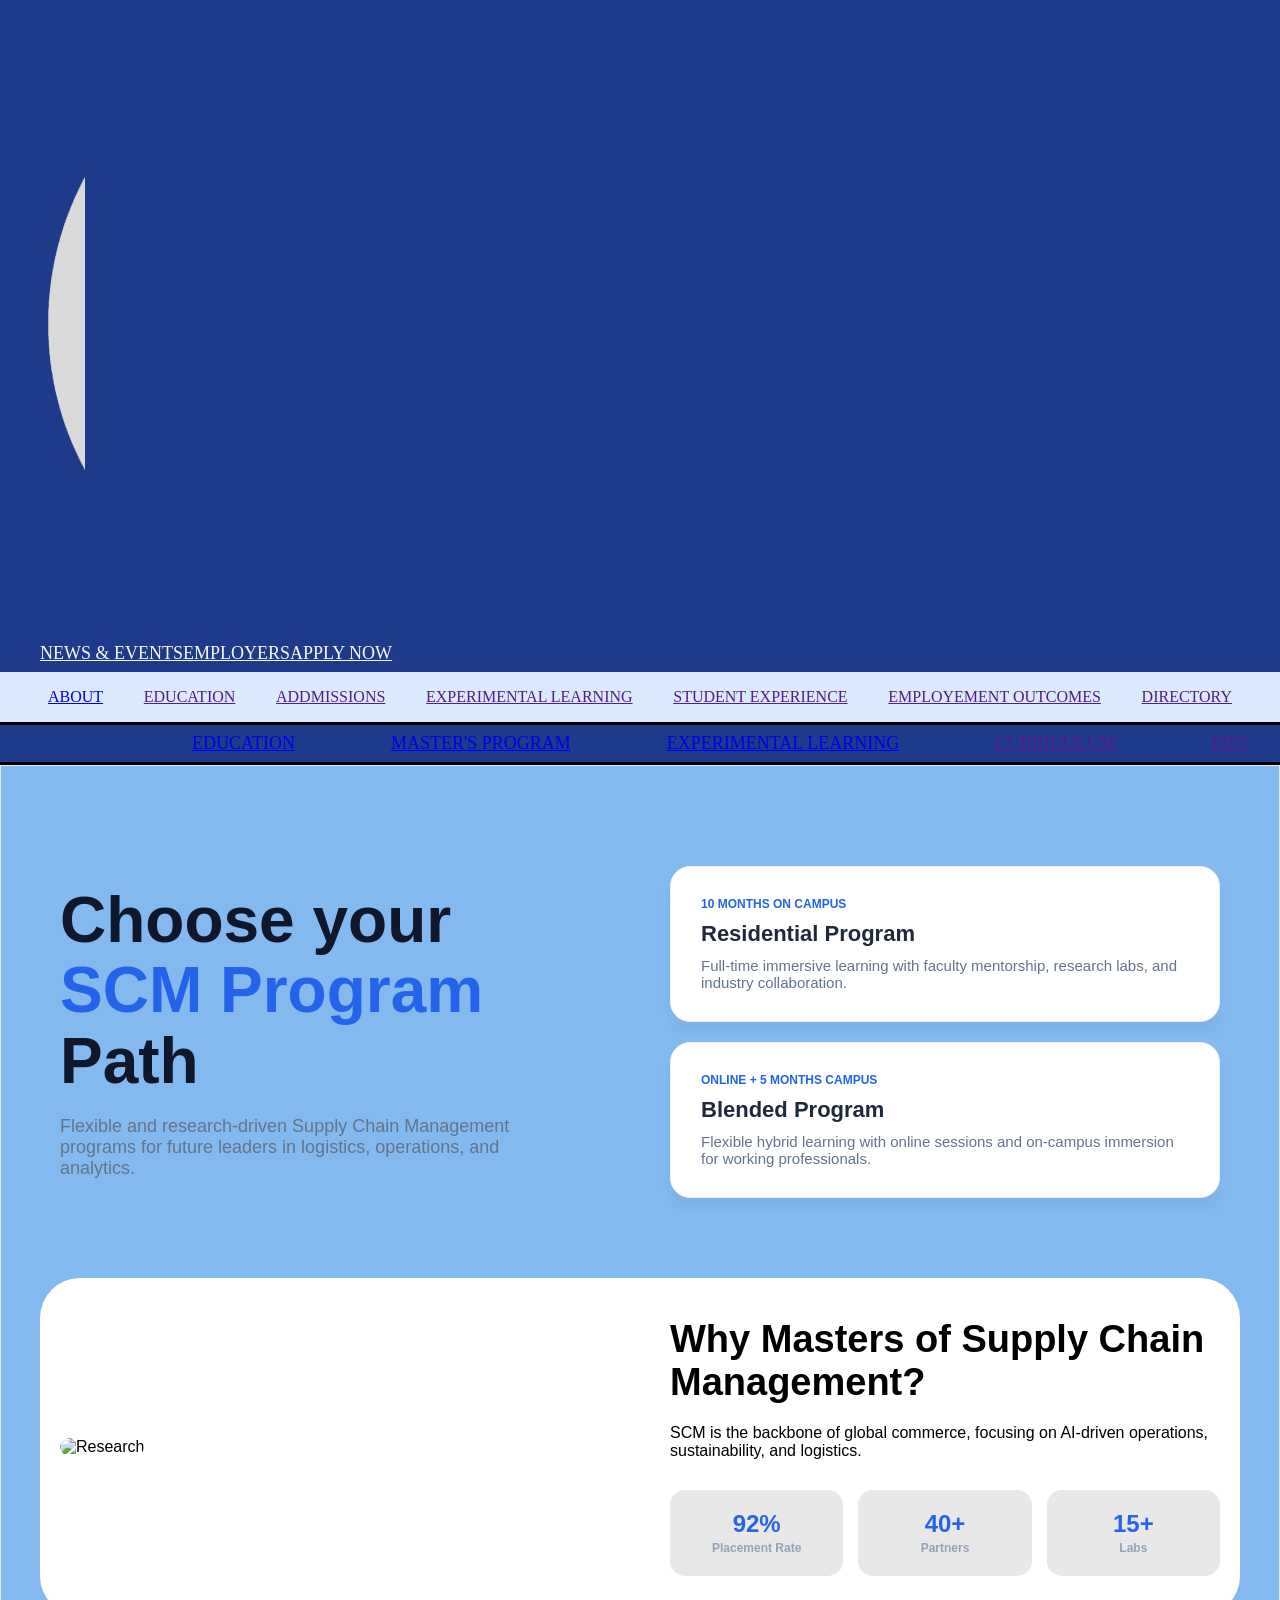
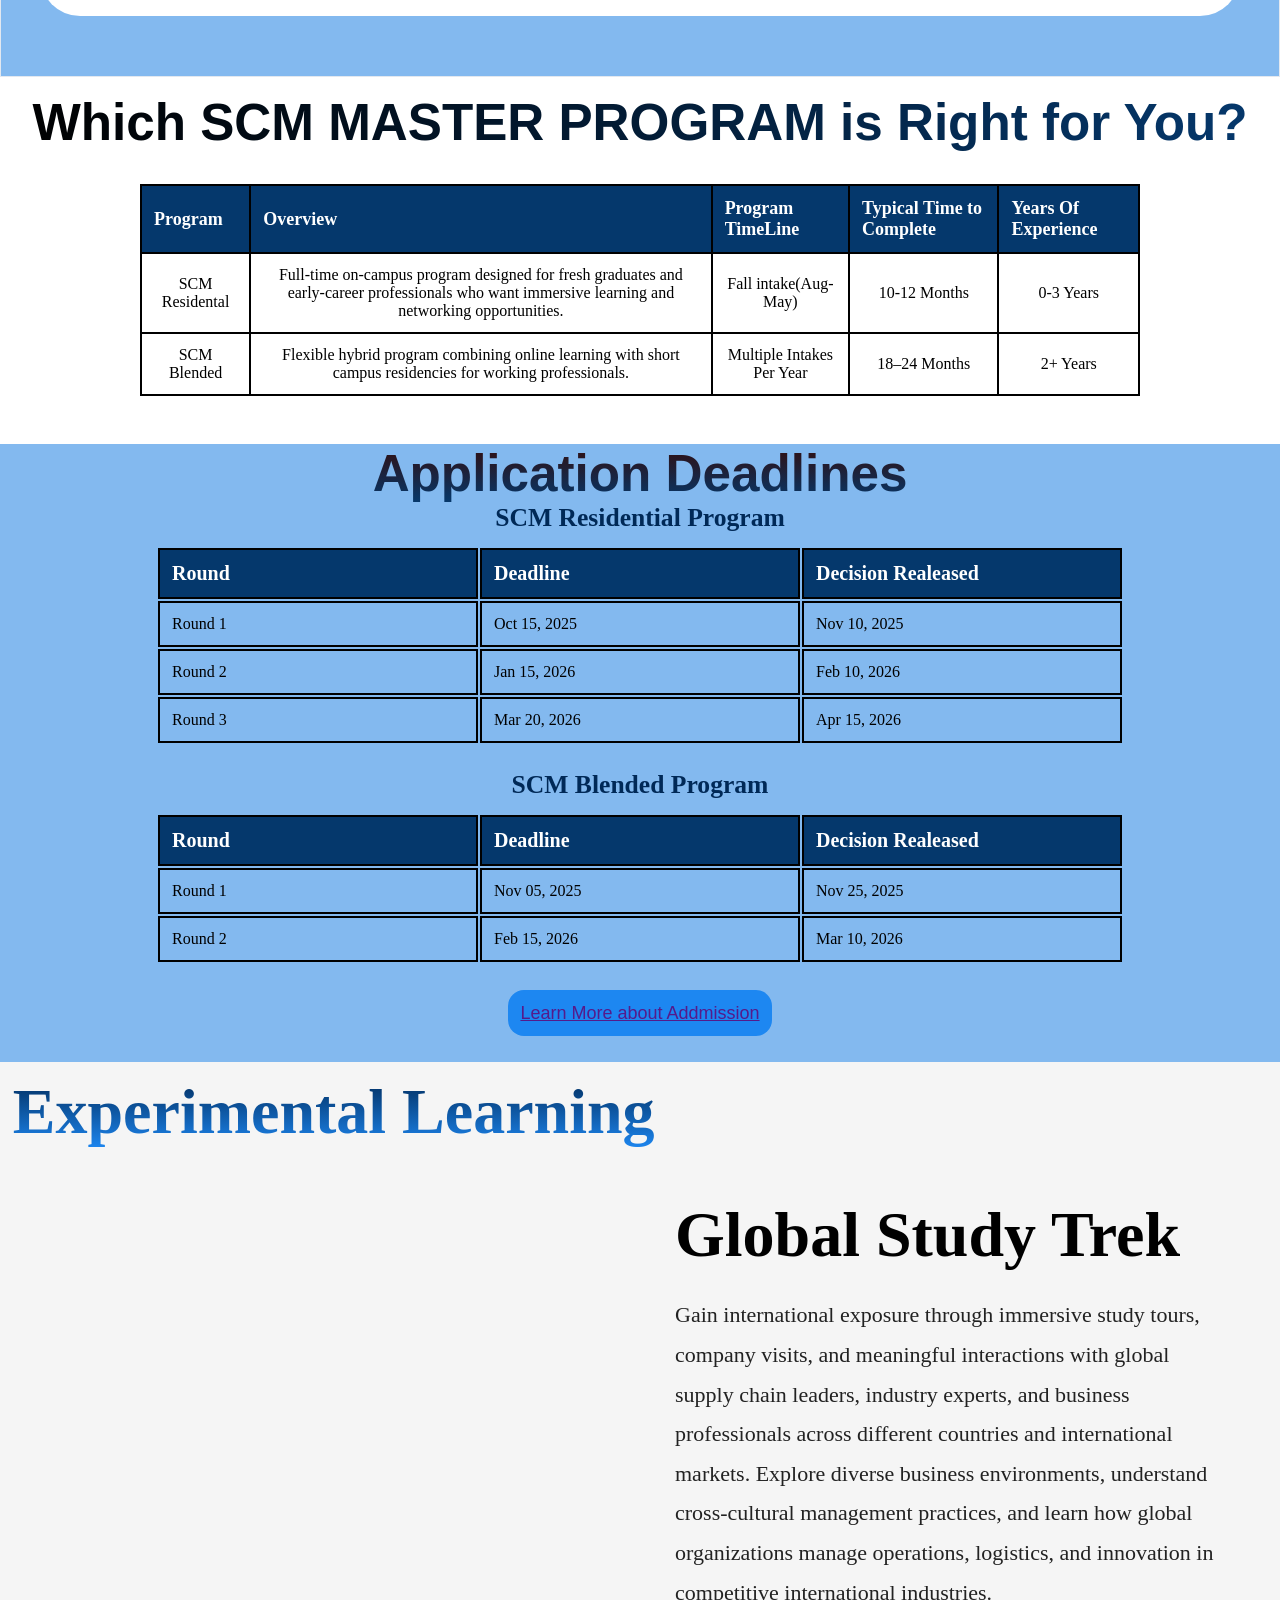
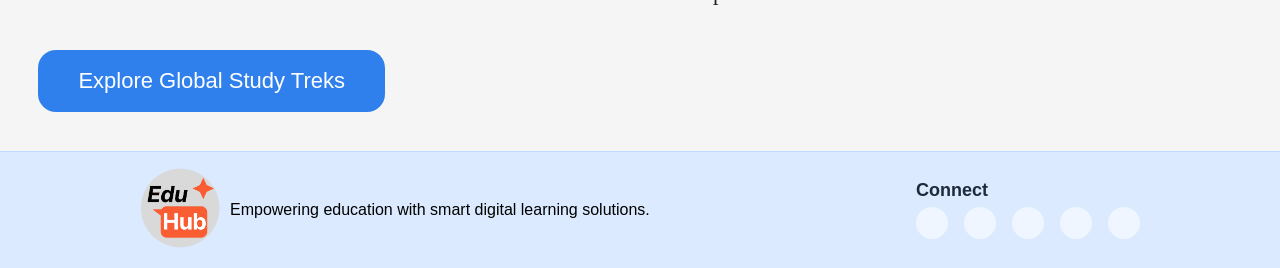
==== HTML/education.html @ 3aa91086 "New File Eduation.html with responsive" ====
<!doctype html>
<html lang="en">
  <head>
    <meta charset="UTF-8" />
    <meta name="viewport" content="width=device-width, initial-scale=1.0" />
    <title>Research and Education</title>
    <link
      rel="stylesheet"
      href="https://cdnjs.cloudflare.com/ajax/libs/font-awesome/7.0.1/css/all.min.css"
      integrity="sha512-2SwdPD6INVrV/lHTZbO2nodKhrnDdJK9/kg2XD1r9uGqPo1cUbujc+IYdlYdEErWNu69gVcYgdxlmVmzTWnetw=="
      crossorigin="anonymous"
      referrerpolicy="no-referrer"
    />
    <link
      href="https://cdn.jsdelivr.net/npm/remixicon@4.9.0/fonts/remixicon.css"
      rel="stylesheet"
    />
    <link rel="stylesheet" href="../CSS/index.css" />
    <link rel="stylesheet" href="../CSS/education.css" />
    <link rel="stylesheet" href="../CSS/indexresponsive.css" />
    <script src="https://cdn.jsdelivr.net/npm/@tailwindcss/browser@4"></script>
  </head>
  <body>
    <header id="main" class="header mainactive flex gap-8 justify-between">
      <div class="headerlogo">
        <a href="../index.html"><img src="../IMAGES/3.png" alt="" /></a>
      </div>
      <nav class="flex justify-evenly items-center gap-[4rem]" id="navlinks">
        <a href="">NEWS & EVENTS</a>
        <a href="">EMPLOYERS</a>
        <a href="">APPLY NOW</a>
        <div class="headerinput">
          <span class="search-icon">🔍</span>
          <input
            type="text"
            id="searchid"
            placeholder="Search..."
            aria-label="Search"
          />
        </div>
        <span class="headersearchicon" class="text-[#fff] flex items-center">
          <i class="fa-solid fa-magnifying-glass text-[#fff]"></i>
        </span>
      </nav>
      <button id="headerbars">
        <i class="fa-solid fa-bars" style="color: rgb(255, 255, 255)"></i>
      </button>
    </header>
    <nav class="flex justify-evenly items-center gap-[4rem]" id="navlinksmob">
      <h2><a href="">NEWS & EVENTS</a></h2>
      <h2><a href="">EMPLOYERS</a></h2>
      <h2><a href="">APPLY NOW</a></h2>
      <div class="headerinput">
        <span class="search-icon">🔍</span>
        <input
          type="text"
          id="searchidmob"
          placeholder="Search..."
          aria-label="Search"
        />
      </div>
      <button id="headersearchiconmob" class="text-[#fff] flex items-center">
        <i class="fa-solid fa-magnifying-glass text-[#fff]"></i>
      </button>
    </nav>
    <div class="secondlinks">
      <span><a href="../index.html">ABOUT</a></span>
      <span><a href="">EDUCATION</a></span>
      <span><a href="">ADDMISSIONS</a></span>
      <span><a href="">EXPERIMENTAL LEARNING</a></span>
      <span><a href="">STUDENT EXPERIENCE</a></span>
      <span><a href="">EMPLOYEMENT OUTCOMES</a></span>
      <span><a href="">DIRECTORY</a></span>
    </div>
    <main id="allcontents">
      <div class="thirdlink">
        <span><a href="#education">Education</a></span
        ><i class="ri-arrow-right-s-line"></i>
        <span><a href="#master's-p;rogram">Master's Program</a></span
        ><i class="ri-arrow-right-s-line"></i>
        <span><a href="#exp-learning">Experimental Learning</a></span
        ><i class="ri-arrow-right-s-line"></i>
        <span><a href="">Curriculum</a></span
        ><i class="ri-arrow-right-s-line"></i>
        <span><a href="">Phd</a></span>
      </div>
      <section class="scm-wrapper" id="education">
        <div class="scm-container scm-hero">
          <div class="scm-hero-content">
            <h1>Choose your <span class="blue-text">SCM Program</span> Path</h1>
            <p>
              Flexible and research-driven Supply Chain Management programs for
              future leaders in logistics, operations, and analytics.
            </p>
          </div>

          <div class="scm-program-stack">
            <div class="scm-card">
              <div class="card-badge">10 Months On Campus</div>
              <h3>Residential Program</h3>
              <p>
                Full-time immersive learning with faculty mentorship, research
                labs, and industry collaboration.
              </p>
            </div>

            <div class="scm-card">
              <div class="card-badge">Online + 5 Months Campus</div>
              <h3>Blended Program</h3>
              <p>
                Flexible hybrid learning with online sessions and on-campus
                immersion for working professionals.
              </p>
            </div>
          </div>
        </div>
        <div class="scm-container scm-why">
          <div class="scm-image-box">
            <img
              src="https://images.unsplash.com/photo-1523240795612-9a054b0db644?auto=format&fit=crop&q=80&w=800"
              alt="Research"
            />
          </div>
          <div class="scm-why-text">
            <h2>Why Masters of Supply Chain Management?</h2>
            <p>
              SCM is the backbone of global commerce, focusing on AI-driven
              operations, sustainability, and logistics.
            </p>
            <div class="scm-stats">
              <div class="stat-box">
                <span class="num">92%</span>
                <span class="label">Placement Rate</span>
              </div>
              <div class="stat-box">
                <span class="num">40+</span>
                <span class="label">Partners</span>
              </div>
              <div class="stat-box">
                <span class="num">15+</span>
                <span class="label">Labs</span>
              </div>
            </div>
          </div>
        </div>
      </section>
      <section class="scm-program-detail" id="master's-p;rogram">
        <h1>Which SCM MASTER PROGRAM is Right for You?</h1>
        <div class="scm-program-table">
          <table border="10px">
            <thead>
              <tr>
                <th colspan="1">Program</th>
                <th class="overview-table">Overview</th>
                <th colspan="3">Program TimeLine</th>
                <th>Typical Time to Complete</th>
                <th>Years Of Experience</th>
              </tr>
            </thead>
            <tbody>
              <tr>
                <td colspan="1">SCM Residental</td>
                <td class="overview-table">
                  Full-time on-campus program designed for fresh graduates and
                  early-career professionals who want immersive learning and
                  networking opportunities.
                </td>
                <td colspan="3">Fall intake(Aug-May)</td>
                <td>10-12 Months</td>
                <td>0-3 Years</td>
              </tr>
              <!-- <br> -->
              <tr>
                <td colspan="1">SCM Blended</td>
                <td class="overview-table">
                  Flexible hybrid program combining online learning with short
                  campus residencies for working professionals.
                </td>
                <td colspan="3">Multiple Intakes Per Year</td>
                <td>18–24 Months</td>
                <td>2+ Years</td>
              </tr>
            </tbody>
          </table>
        </div>
      </section>
      <section class="application-deadline">
        <h1>Application Deadlines</h1>
        <div class="application-table">
          <h2>SCM Residential Program</h2>
          <table>
            <thead>
              <tr>
                <th class="round">Round</th>
                <th class="round-1st-date">Deadline</th>
                <th class="round-2nd-date">Decision Realeased</th>
              </tr>
            </thead>
            <tbody>
              <tr>
                <td class="round">Round 1</td>
                <td class="round-1st-date">Oct 15, 2025</td>
                <td class="round-2nd-date">Nov 10, 2025</td>
              </tr>
              <tr>
                <td class="round">Round 2</td>
                <td class="round-1st-date">Jan 15, 2026</td>
                <td class="round-2nd-date">Feb 10, 2026</td>
              </tr>
              <tr>
                <td>Round 3</td>
                <td>Mar 20, 2026</td>
                <td>Apr 15, 2026</td>
              </tr>
            </tbody>
          </table>
        </div>
        <div class="application-table">
          <h2>SCM Blended Program</h2>
          <table>
            <thead>
              <tr>
                <th class="round">Round</th>
                <th class="round-1st-date">Deadline</th>
                <th class="round-2nd-date">Decision Realeased</th>
              </tr>
            </thead>
            <tbody>
              <tr>
                <td class="round">Round 1</td>
                <td class="round-1st-date">Nov 05, 2025</td>
                <td class="round-2nd-date">Nov 25, 2025</td>
              </tr>
              <tr>
                <td class="round">Round 2</td>
                <td class="round-1st-date">Feb 15, 2026</td>
                <td class="round-2nd-date">Mar 10, 2026</td>
              </tr>
            </tbody>
          </table>
        </div>
        <div>
          <button><a href="">Learn More about Addmission</a></button>
        </div>
      </section>
      <section class="exp-learning" id="exp-learning">
        <h1>Experimental Learning</h1>
        <div class="exp-main-content">
          <!-- ------------FETCHING VIA JAAVA SCRIPT------- -->
        </div>
      </section>
    </main>
    <footer class="footer">
      <div class="footer-content">
        <div class="footer-brand">
          <a href="../index.html"><img src="../IMAGES/3.png" alt="Logo" /></a>
          <p>Empowering education with smart digital learning solutions.</p>
        </div>

        <div class="footer-social">
          <h4>Connect</h4>
          <div class="icons">
            <a
              href="https://www.linkedin.com/in/niraj-kumar-modi/"
              target="_blank"
              ><i class="fa-brands fa-linkedin-in"></i
            ></a>
            <a href="https://www.facebook.com/" target="_blank"
              ><i class="fa-brands fa-facebook"></i
            ></a>
            <a href="https://x.com/"
              ><i class="fa-brands fa-twitter" target="_blank"></i
            ></a>
            <a href="https://www.instagram.com/nira_j_2/" target="_blank"
              ><i class="fa-brands fa-instagram"></i
            ></a>
            <a href="https://www.youtube.com/" target="_blank"
              ><i class="fa-brands fa-youtube"></i
            ></a>
          </div>
        </div>
      </div>
    </footer>
    <script src="../JAVA SCRIPT/education.js"></script>
  </body>
</html>
---- CSS/index.css ----
* {
  transition: all 0.2s ease-in-out;
  margin: 0;
  padding: 0;
  box-sizing: border-box;
  /* max-width: 1600px; */
  /* scroll-behavior: smooth; */
}

img:hover{
  transform: scale(1.1);
}
#main {
  background-color: #1e3a8a;
  padding: 0.5rem;
}
#navlinks {
  padding: 0rem 2rem;
  display: flex;
  align-items: center;
  font-size: 18px;
}
#navlinks a:hover{
  text-decoration: underline;
  text-underline-offset: 6px;
  opacity: 0.8;
  color: #dbeafe;
  transform: scale(1.2); 
}

#navlinksmob{
  display: none;
}
.headerlogo {
  object-fit: cover;
  width: 6vw;
  overflow: hidden;
  padding-left: 2rem;
}
.header a {
  color: rgb(248, 248, 248);
}

.header a:hover {
  opacity: 0.8;
  text-decoration: underline;
  text-underline-offset: 6px;
}

.headerinput {
  display: none;
  align-items: center;
  gap: 8px;
  cursor: pointer;
  padding: 6px 12px;
  width: 250px;
  border: 1px solid #cbd5e1;
  border-radius: 8px;
  background-color: #ffffff;
  /* transition: all 0.2s ease; */
}

.search-icon {
  font-size: 14px;
  color: #6b7280;
}

.headersearchicon{
  
  cursor: pointer;
}
.headerinput input {
  border: none;
  outline: none;
  width: 100%;
  font-size: 14px;
  background: transparent;
  color: #1e3a8a;
}

.headerinput input::placeholder {
  color: #414141;
}

.headerinput:focus {
  border-color: #5d5d5d;

  box-shadow: 0 0 0 2px rgba(30, 58, 138, 0.15);
}

#headerbars {
  display: none;
  cursor: pointer;
}

/* ---------------SECOND LINKS DIV--------------------------- */

.secondlinks {
  display: flex;
  justify-content: space-between;
  background-color: #dbeafe;
  color: #000;
  font-size: 16px;
  padding: 1rem 3rem;
}

.secondlinks a {
  display: inline-block;
}

.secondlinks a:hover {
  text-decoration: underline;
  text-underline-offset: 6px;
  opacity: 0.8;
  color: #1e3a8a;
  transform: scale(1.2);
}

/* ----------JS KE LIYE HAI ----------------------- */

/* -------------------------SECOND SECTION---------------------------- */
.webinar-container {
  background-color: #f3f4f6;
  padding: 0rem 1rem;
  height: 70vh;
  position: relative;
  overflow: hidden;
}

.hero-section {
  position: absolute;
  width: 100%;
  top: 0;
  left: 0;
  display: flex;
  align-items: center;
  justify-content: space-between;
  flex-wrap: wrap;
  padding: 20px;
  opacity: 0;
  visibility: hidden;
  transform: translateX(-50%);
  transition: opacity 2s ease, transform 0.6s ease;
  pointer-events: none;
}

.hero-section.active {
  opacity: 1;
  visibility: visible;
  transform: translateX(0);
  pointer-events: auto;
}

.hero-section.no-anim {
  transition: none !important;
}
.hero-image{
  width: 40vw;
  height: 40vh;
  object-fit: cover;
}
.hero-image img {
  width: 100%;
  max-width: 700px;
  height: auto;
  object-fit: cover;
  border-radius: 8px;
}

.hero-text {
  flex: 1;
  min-width: 250px;
  margin-left: 20px;
  font-size: 18px;
  display: flex;
  flex-direction: column;
  justify-content: space-between;
  gap: 1rem;
}

.cta-btn {
  width: max-content;
  margin-top: 15px;
  padding: 10px 20px;
  background: #1e3a8a;
  color: #fff;
  text-decoration: none;
  border-radius: 5px;
  transition: transform 0.3s ease;
}

.cta-btn:hover {
  transform: scale(1.05);
}

.headbullet {
  align-items: start;
  padding: 2px 20px;
}

/* -------------------------------BIG VALUE PREPOSITION SECOND SECTION----------------- */

.big-value {
  width: 100%;
  height: max-content;
  background-color: #dbeafe;
}
.big-value-bgimg {
  width: 100%;
  height: 100%;
  display: flex;
  flex-direction: column;
  padding-top: 5rem;
  align-items: center;
}
.big-value-bgimg div {
  display: flex;
  justify-content: center;
  align-items: center;
  width: 80%;
  height: 20vh;
  background:
    linear-gradient(rgba(0, 0, 0, 0.5), rgba(0, 0, 0, 0.5)),
    url("../IMAGES/Big-value.png") no-repeat center center/ cover;
}

.big-value-applybutton {
  background-color: #1e3a8a;
  color: #fff;
  border: 1px solid white;
  border-radius: 1rem;
  margin-top: 2rem;
  padding: 0.5rem 2rem;
  text-align: center;
  margin-bottom: 2rem;
  cursor: pointer;
}

.big-value-applybutton:hover {
  background-color: #fff;
  color: #1e3a8a;
  text-decoration: underline;
  text-underline-offset: 6px;
  font-weight: bold;
  scale: 1.2;
}

/* -------------------SCM SECTION--------------------------- */
.scm-section {
  padding: 60px 10%;
  background: #f8f9fb;
}

.scm-container {
  display: flex;
  gap: 40px;
  align-items: center;
}

.scm-left {
  flex: 1;
}

.scm-left h1 {
  font-size: 40px;
  margin-bottom: 10px;
}

.scm-left p {
  color: #555;
  margin-bottom: 20px;
}

.scm-left-btn {
  padding: 10px 20px;
  border: none;
  background: #ccc;
  cursor: pointer;
  border-radius: 5px;
  transition: 0.3s;
}

.btn:hover {
  background: #999;
}

.scm-right {
  flex: 1;
}

.scm-image-box {
  position: relative;
  overflow: hidden;
  border-radius: 12px;
}

.scm-image-box img {
  width: 100%;
  height: 350px;
  object-fit: cover;

}

.scm-image-box:hover img {
  transform: scale(1.1);
}

.scm-overlay {
  position: absolute;
  inset: 0;
  background: linear-gradient(to top, rgba(0, 0, 0, 0.75), transparent);
}

/* Text Content */
.scm-content {
  position: absolute;
  bottom: 20px;
  left: 20px;
  color: #fff;
  max-width: 80%;
}

.scm-content h2 {
  font-size: 20px;
  margin-bottom: 8px;
}

.scm-content a {
  color: #fff;
  text-decoration: none;
  font-size: 14px;
  border-bottom: 1px solid #fff;
  transition: 0.3s;
}

.scm-content a:hover {
  opacity: 0.7;
}

/* -----------------------Ranking Container-------------------------  */

.ranking-section {
  background: #dbeafe;
  padding: 2rem 1rem;
}

.ranking-image {
  width: 10%;
  height: auto;
  object-fit: cover;
}

/* ---------------------SCM VALUES---------------------- */
.scm-values {
  padding-top: 2rem;
  justify-content: space-evenly;
}
.scmvalues-img {
  width: 40vw;
  border: 1px solid #fff;
  border-radius: 1rem;
  overflow: hidden;
}

.scm-values div {
  margin: 1rem;
  flex: 1;
  border: 1px solid #fff;
  border-radius: 1rem;
  overflow: hidden;
}
.scmvalues-img img {
  width: 100%;
  height: 100%;
  flex: 1;
}

.scmvalues-img img:hover {
  scale: 1.05;
}

.scmvaluescontent {
  width: 40vw;
  line-height: 2;
}

/* ------------SCMVSMBA------------ */

.scmvsmba {
  display: flex;
  padding: 2rem;
  justify-content: space-evenly;
  background-color: #dbeafe;
  overflow: hidden;
}

.scmvsmbacontent {
  width: 40vw;
}

.scmvsmba-student {
  background-image: url("../IMAGES/SCM\ vs\ MBA.png");
  background-image: url("https://i.pinimg.com/1200x/e7/12/15/e712155b8f7bfdbda9c8d9d49255e238.jpg");
  width: 45vw;
  background-size: cover;
  background-position: 100%;
  border: 1px solid #fff;
  border-radius: 1rem;
  display: flex;
  flex-direction: column;
  align-items: center;
  justify-content: center;
}

.studentsfeedback {
  position: relative;
  overflow: hidden;
  width: 45vw;
  height: 250px;
  top: 10%;
  left: 25%;
}

.card {
  display: flex;
  align-items: center;
  gap: 16px;
  padding: 18px;
  border-radius: 16px;
  position: absolute;
  background: rgba(255, 255, 255, 0.15);
  backdrop-filter: blur(15px);
  border: 1px solid rgba(255, 255, 255, 0.3);
  box-shadow: 0 10px 25px rgba(0, 0, 0, 0.2);

  max-width: 380px;
  transition: 0.3s ease;
}

.card:hover {
  transform: scale(1.05);
}

.card img {
  width: 85px;
  height: 85px;
  border-radius: 50%;
  object-fit: cover;
  border: 2px solid white;
}

.text h2 {
  font-size: 18px;
  margin: 0;
  font-size: 20px;
  font-weight: 500;
  color: #ffffff;
}

.text p.role {
  font-size: 13px;
  margin: 4px 0;
  font-size: 18px;
  opacity: 0.8;
  color: #000000;
}

.text p.desc {
  font-size: 12px;
  margin: 6px 0 0;
  font-size: 16px;
  opacity: 0.85;
  color: #000000;
  line-height: 1.4;
}

.scmvsmbabutton {
  font-size: 24px;
  padding-top: 1rem;
  z-index: 999;
}
.scmvsmbabutton i {
  cursor: pointer;
}

/* slide position ke liye hai  */

.enter-left {
  transform: translateX(50%);
}
.enter-right {
  transform: translateX(-100%);
}

.active {
  transform: translateX(0);
}

.exit-left {
  transform: translateX(-100%);
}
.exit-right {
  transform: translateX(100%);
}

/* -------CAREER OUTCOMES--------------- */
.abtcareer {
  min-height: 400px;
  display: flex;
  align-items: stretch;
  gap: 2rem;
  padding: 1rem;
  background: url("https://tse4.mm.bing.net/th/id/OIP.G3sDYMoSX4LbIAcPl30OUQHaFj?rs=1&pid=ImgDetMain&o=7&rm=3")
    no-repeat center/cover;
  justify-content: center;
}

.careerout {
  position: relative;
  padding: 3rem 3.8rem;
  border: 1px solid #fff;
  border-radius: 1rem;
  overflow: hidden;
  background: rgba(255, 255, 255, 0.15);
  /* backdrop-filter: ; */
  width: 80vw;
}

.careerout::before {
  content: "";
  position: absolute;
  inset: 0;
  background: rgba(0, 0, 0, 0.5);
  z-index: 0;
}

.careerout * {
  position: relative;
  z-index: 1;
}

/* -----------PLACEMENT DETAILS----------- */

.placementdetails {
  display: flex;
  padding-top: 2rem;
  flex-direction: column;
  height: 50vh;
  align-items: center;
}

.carousel-wrapper {
  overflow: hidden;
  width: 100%;
}
.careerpics {
  display: flex;
  gap: 1rem;
  padding: 1rem;
  justify-content: flex-start;
  width: max-content;
  animation: scroll 20s linear infinite;
}

.placementdetails h2 {
  font-size: 1.5rem;
  font-weight: 700;
}

.placementcard {
  
  display: flex;
  flex: 0 0 auto;
  flex-direction: column;
  justify-content: center;
  align-items: center;
  width: 320px;
  background: linear-gradient(135deg, #dbeafe, #eff6ff);
  padding: 1.5rem;
  border-radius: 16px;
  box-shadow: 0 8px 20px rgba(0, 0, 0, 0.1);
  transition: 0.3s ease;
}

.placementcard:hover {
  transform: translateY(-5px);
  box-shadow: 0 12px 25px rgba(0, 0, 0, 0.15);
}

.placementcard img {
  width: 6rem;
  height: 6rem;
  object-fit: cover;
  border-radius: 50%;
  border: 4px solid #fff;
  box-shadow: 0 4px 10px rgba(0, 0, 0, 0.15);
}

.placementtext {
  text-align: center;
  line-height: 1.6;
}

.placementtext h2 {
  font-size: 1.2rem;
  font-weight: 700;
  color: #111;
}

.placedrole {
  font-size: 1rem;
  font-weight: 600;
  color: #2563eb;
}

.placedamount {
  font-size: 1.1rem;
  font-weight: bold;
  color: #16a34a;
}

@keyframes scroll {
  0% {
    transform: translateX(0);
  }
  100% {
    transform: translateX(-50%);
  }
}



/* ------------DIVERSITY---------------- */
.diversity{
  display: flex;
  justify-content: space-evenly;
  align-items: center;
  padding-bottom: 1rem;
}

.diversity-img{
  width: 40vw;
  border-radius: 1rem;
  overflow: hidden;
}
.diversity-img img{
  height: 100%;
  width: 100%;
  
}

.diversity-content{
  width: 40vw;
  overflow: hidden;
  display: flex;
  flex-direction: column;
  gap: 2rem;
}

/* --------PROGRAM FEAT SCMR---------- */

.programfeat{
  padding: 2rem;
  gap: 2rem;
  display: flex;
  width: 100%;
  flex-direction: column;
  background-color: #dbeafe;
}

.programfeatcontent{
  display: flex;
  flex-direction: column;
  align-items: center;
  gap: 1rem;
}

.programfeats{
  display: flex;
  justify-content: space-evenly;
  padding: 1rem 0rem;
}
.programfeatimg{
  width: 40vw;
  height: 60vh;
  border-radius: 1rem;
  position: relative;
  overflow: hidden;
}

.programfeatimg img{
  height: 100%;
  width: 100%;
  filter: brightness(50%);
}

.programfeattext{
  position: absolute;
  z-index: 999;
  width: 30vw;
  color: #fff;
  top: 5%;
  left: 5%;
}

/* -----featscmb----- */
.featscmb{
  
  height: 50vh;
  display: flex;
  flex-direction: column;
  padding-bottom: 1rem;
  align-items: center;
}

.featscmb img{
  width: 80vw;
  height: 20vh;
  border-radius: 1rem;
  filter: brightness(50%);
  object-fit: cover;
}

.featscmb div{
  position: relative;
}
.featscmb p{
  position: absolute;
  top: 5%;
  left: 5%;
  color: white;
}

/* ----FEATMMX------ */
.featmmx{
  display: flex;
  justify-content: space-evenly;
  background-color: #dbeafe;
  padding: 2rem;
}

.mmxcontent{
  width: 40vw;
  display: flex;
  flex-direction: column;
  justify-content: center;
  gap: 2rem;
}
.featmmximg{
  width: 40vw;
  border-radius: 1rem;
  overflow: hidden;
}
.featmmximg img{
  height: 100%;
  width: 100%;
  object-fit: cover;
}

.featscale{
  display: flex;
  justify-content: space-evenly;
  padding: 2rem;
}

/* -----------FOOTER------- */
.footer {
  background: #dbeafe;
  padding: 1rem 2rem;  
  border-top: 1px solid #bfdbfe;
  font-family: Arial, sans-serif;
}


.footer-content {
  max-width: 1000px;
  margin: auto;
  display: flex;
  justify-content: space-between;
  align-items: center;
  gap: 20px;
  flex-wrap: wrap;
}


.footer-brand {
  display: flex;
  align-items: center;
  gap: 10px;
}

.footer-brand img {
  width: 80px;              
  height: auto;
  object-fit: contain;
}

/* Social */
.footer-social h4 {
  font-size: 18px;
  margin-bottom: 6px;
  color: #1e293b;
}

.icons {
  display: flex;
  gap: 1rem;
}

.icons a {
  width: 32px;
  height: 32px;
  border-radius: 50%;
  background: #eff6ff;
  display: flex;
  align-items: center;
  justify-content: center;
  color: #2563eb;
  font-size: 24px;
  
  transition: all 0.2s ease;
}

.icons a:hover {
  background: #2563eb;
  color: #fff;
  transform: scale(1.08);
}
---- CSS/education.css ----
html,
body {
  margin: 0;
  padding: 0;
}
.thirdlink {
  display: flex;
  padding: 0.5rem;
  border-top: 3px solid #000;
  border-bottom: 3px solid #000;
  gap: 3rem;
  text-transform: uppercase;
  font-size: 18px;
  padding-left: 15vw;
  text-align: center;
  color: rgb(248, 248, 248);
  background-color: #1e3a8a;
}

.thirdlink i {
  font-size: 24px;
  cursor: text;
  color: #000;
}

.thirdlink span:hover {
  text-decoration: underline;
  text-underline-offset: 6px;
  opacity: 0.8;
  color: #dbeafe;
  transform: scale(1.2);
}

.scm-wrapper {
  font-family: "Inter", sans-serif;
  background-color: #f8fafc;
  border: 1px solid #e2e8f0;
  background-color: #83b9ef;
  border: 1px solid #e2e8f0;
  padding: 60px 0;
  width: 100%;
}

.scm-container {
  max-width: 1200px;
  margin: 0 auto;
  padding: 40px 20px;
  display: grid;
  grid-template-columns: 1fr 1fr;
  gap: 60px;
  align-items: center;
}

.blue-text {
  color: #2563eb;
}

.scm-hero-content h1 {
  font-size: clamp(32px, 5vw, 64px);
  font-weight: 800;
  line-height: 1.1;
  color: #0f172a;
  margin-bottom: 20px;
}

.scm-hero-content p {
  font-size: 18px;
  color: #64748b;
  max-width: 450px;
}

.scm-program-stack {
  display: flex;
  flex-direction: column;
  gap: 20px;
}

.scm-card {
  background: #fff;
  padding: 30px;
  border-radius: 20px;
  border: 1px solid #eef2f6;
  box-shadow: 0 10px 15px -3px rgba(0, 0, 0, 0.05);
  transition: all 0.3s ease;
  cursor: pointer;
}

.scm-card:hover {
  transform: translateY(-5px);
  box-shadow: 0 20px 25px -5px rgba(37, 99, 235, 0.1);
}

.card-badge {
  font-size: 12px;
  font-weight: 700;
  color: #2563eb;
  text-transform: uppercase;
  margin-bottom: 10px;
}

.scm-card h3 {
  font-size: 22px;
  color: #1e293b;
  margin-bottom: 10px;
}
.scm-card p {
  font-size: 15px;
  color: #64748b;
}

.scm-why {
  background: #fff;
  border-radius: 40px;
  margin-top: 40px;
}

.scm-image-box img {
  width: 100%;
  height: 400px;
  object-fit: cover;
  border-radius: 24px;
}

.scm-why-text h2 {
  font-size: 38px;
  font-weight: 700;
  margin-bottom: 20px;
}

.scm-stats {
  display: grid;
  grid-template-columns: repeat(3, 1fr);
  gap: 15px;
  margin-top: 30px;
}

.stat-box {
  background: #e8e8e8;
  padding: 20px;
  border-radius: 15px;
  text-align: center;
}
.stat-box:hover {
  cursor: pointer;
  transform: translateY(-5px);
  box-shadow: 0 20px 25px -5px rgba(37, 99, 235, 0.1);
}
.stat-box .num {
  font-size: 24px;
  font-weight: 800;
  color: #2563eb;
  display: block;
}
.stat-box .label {
  font-size: 12px;
  color: #94a3b8;
  font-weight: 600;
}

/* ----------THIRD SECTION---------- */
.scm-program-detail {
  padding: 1rem;
}

.scm-program-detail h1 {
  font-size: clamp(24px, 4vw, 64px);
  text-align: center;
  font-family: "Gill Sans", "Gill Sans MT", Calibri, "Trebuchet MS", sans-serif;
  font-weight: 800;
  background: linear-gradient(90deg, #000, #05386c);
  -webkit-background-clip: text;
  background-clip: text;
  color: transparent;
}

.scm-program-table {
  padding: 2rem;
  display: flex;
  justify-content: center;
  overflow-x: auto;
}

.scm-program-table table {
  width: 100%;
  max-width: 1000px;
  border-collapse: collapse;
  min-width: 600px;
}
.scm-program-table table,
th,
td {
  border: 2px solid black;
  text-align: center;
  padding: 12px;
}

.scm-program-table thead {
  background-color: #05386c;
  color: #fff;
  font-size: 18px;
}

.overview-table {
  width: auto;
}

/* -----------APPLICATION DEADLINES-------------- */
.application-deadline {
  background-color: #83b9ef;
  height: max-content;
}

.application-deadline h1 {
  font-size: clamp(32px, 4vw, 64px);
  text-align: center;
  font-family: "Gill Sans", "Gill Sans MT", Calibri, "Trebuchet MS", sans-serif;
  font-weight: 800;
  background: linear-gradient(180deg, #320d0d, #05386c);
  -webkit-background-clip: text;
  background-clip: text;
  color: transparent;
}

.application-table h2 {
  font-size: 2vw;
  font-weight: 700;
  margin-bottom: 1vw;
  color: #002957;
}

.application-table {
  display: flex;
  flex-direction: column;
  justify-content: center;
  align-items: center;
  padding-bottom: 2vw;
}
.application-table td,
th {
  text-align: left;
}
.application-table thead {
  background-color: #05386c;
  color: #fff;
  font-size: 20px;
}
.round {
  width: 25vw;
}
.round-1st-date {
  width: 25vw;
}
.round-2nd-date {
  width: 25vw;
}
.application-deadline div:nth-child(4) {
  padding-bottom: 2vw;
  display: flex;
  align-items: center;
  justify-content: center;
}
.application-deadline button {
  background-color: #1d87f1;
  padding: 1vw;
  border: 0px solid #000;
  border-radius: 1rem;
  color: white;
  font-size: 18px;
}

.application-deadline button:hover {
  color: #000;
  background-color: #fff;
  box-shadow: #002957;
  box-shadow: 0 4px 8px 0 rgba(0, 41, 87, 0.5);
  cursor: pointer;
  transition: all 0.3s ease;
  scale: calc(1.02);
  text-decoration: underline;
  text-underline-offset: 6px;
}

/* --------------EXPERIMENTAL LEARNING------------- */
.exp-learning {
  height: max-content;
  position: relative;
  padding: 1vw;
  background: #f5f5f5;
  overflow: hidden;
}
.exp-learning h1 {
  font-size: 5vw;
  font-weight: 700;
  background: linear-gradient(180deg, #002957, #1d87f1);
  -webkit-background-clip: text;
  background-clip: text;
  color: transparent;
}
.exp-main-content {
  width: 100%;
  padding: 2vw;

  box-sizing: border-box;
}
.exp-content {
  width: 100%;
  opacity: 0;
  transform: translateX(-50%);
  flex-direction: column;
  visibility: hidden;
  position: absolute;
  pointer-events: none;
  transition:
    opacity 2s ease,
    transform 0.6s ease;
}
.exp-content.active {
  opacity: 1;
  transform: translateX(0);
  pointer-events: auto;
  transform: translateX(0);
  visibility: visible;
  position: relative;
  pointer-events: auto;
  display: flex;
}

.exp-contents.no-anim {
  transition: none !important;
}
.exp-content.exit {
  opacity: 0;
  transform: translateX(100%);
  transition:
    opacity 1s ease,
    transform 1s ease;
}
.exp-contents {
  display: flex;
  align-items: center;
  justify-content: space-between;
  gap: 70px;
  padding: 2vw;
  flex-wrap: wrap;
}

.exp-img {
  flex: 1;
  min-width: 320px;
}

.exp-img img {
  width: 100%;
  max-width: 760px;
  border-radius: 22px;
  display: block;
  object-fit: cover;
}

.exp-text {
  flex: 1;
  min-width: 320px;
}

.exp-text h2 {
  font-size: 64px;
  font-weight: 700;
  color: #000;
  margin-bottom: 25px;
  line-height: 1.1;
}

.exp-text p {
  font-size: 22px;
  line-height: 1.8;
  color: #222;
  max-width: 700px;
}

.exp-button {
  margin-top: 1vw;
  display: flex;
  justify-content: flex-start;
}

.exp-button button {
  background: #2f80ed;
  border: none;
  border-radius: 18px;
  padding: 18px 40px;
  cursor: pointer;
  transition: 0.3s ease;
}

.exp-button button:hover {
  transform: translateY(-3px);
  box-shadow: 0 10px 25px rgba(47, 128, 237, 0.25);
}

.exp-button button a {
  color: #fff;
  text-decoration: none;
  font-size: 22px;
  font-weight: 500;
}

@media (max-width: 992px) {

  .thirdlink{
    display: none;
  }
  .exp-main-content {
    padding: 30px 25px;
  }

  .exp-contents {
    flex-direction: column;
    gap: 35px;
  }

  .exp-text h2 {
    font-size: 42px;
  }

  .exp-text p {
    font-size: 18px;
  }

  .exp-button {
    justify-content: center;
  }

  .exp-button button a {
    font-size: 18px;
  }

  .scm-container {
    grid-template-columns: 1fr;
    text-align: center;
  }
  .scm-hero-content p {
    margin: 0 auto 30px;
  }
  .scm-image-box {
    order: -1;
  }
  .scm-stats {
    grid-template-columns: 1fr;
  }
}
@media (max-width: 768px) {
  .scm-program-table {
    padding: 1rem;
  }

  .scm-program-table table {
    min-width: 500px;
    font-size: 14px;
  }

  .scm-program-table thead {
    font-size: 14px;
  }

  td,
  th {
    padding: 8px;
  }
}
---- CSS/indexresponsive.css ----
@media (max-width: 768px) {
  * {
    transition: all 0.2s ease-in-out;
    padding: 0;
    margin: 0;
  }
  p {
    font-size: 14px;
  }
  li {
    font-size: 14px;
    list-style: none;
  }
  .allcontents {
    display: none;
  }
  #navlinks {
    display: none;
  }

  #navlinksmob.second {
    display: flex;
    animation: slideDownnavlinks 0.4s ease forwards;
    flex: 1 1 1;
  }
  #navlinksmob {
    display: none;
    flex-direction: column;
    transform: translateY(-150%);
    gap: 1rem;
    background-color: #dbeafe;
    font-size: 14px;
    padding-bottom: 1rem;
    opacity: 0;
    height: 22vh;
  }

  @keyframes slideDownnavlinks {
    from {
      transform: translateY(-150%);
      opacity: 0;
    }
    to {
      transform: translateY(0%);
      opacity: 1;
    }
  }
  #headersearchiconmob {
    display: none;
    
  }


  #navlinksmob h2 {
    display: block;
    width: 80vw;
    margin-top: 4px;
    padding: 0.2rem;
    background-color: #1e3a8a;
    text-align: center;
    color: white;
    border-radius: 5px;
  }

  .headerlogo {
    width: 20vw;
    padding: 0;
  }
  #headerbars {
    display: block;
    font-size: 22px;
    background: none;
    border: none;
    cursor: pointer;
  }

  .headerinput {
    display: flex;
  }

  .secondlinks.secondactive {
    display: flex;
    animation: slideDownSecondlinks 0.3s ease forwards;
  }
  .secondlinks {
    display: none;
    flex-direction: column;
    gap: 1rem;
    text-align: center;
    font-size: 14px;
    height: 40vh;
    background-color: #1e3a8a;
    transform: translateY(-200%);
  }

  @keyframes slideDownSecondlinks  {
    from {
      transform: translateY(-200%);
      opacity: 0;
    }
    to {
      transform: translateY(0%);
      opacity: 1;
    }
  }
  .secondlinks span {
    display: block;
    width: 80vw;
    margin-top: 4px;
    padding: 0.2rem;
    background-color: #dbeafe;
    text-align: center;
    color: rgb(0, 0, 0);
    border-radius: 5px;
  }

  .webinar-container {
    height: 100vh;
    padding-bottom: 1rem;
  }

  .webinarabout {
    align-items: start;
  }
  .hero-section {
    flex-direction: column;
    text-align: center;
  }
  .hero-text {
    margin-left: 0;
    margin-top: 15px;
    align-items: start;
    margin-bottom: 20px;
  }
  .hero-image {
    width: 60vw;
  }
  .hero-image img {
    max-width: 100%;
  }
  .headbullet {
    align-items: start;
    padding: 2px 0px;
  }
  .webinarabout {
    display: flex;
    align-items: start;
    justify-content: start;
  }

  .big-value {
    padding-top: 4px;
  }

  /* -------------SCM SECTION----------------------- */
  .scm-container {
    flex-direction: column;
  }

  .scm-image-box img {
    height: 250px;
  }

  .scm-left h1 {
    font-size: 30px;
  }

  /* ------------------------RANKING SECTION-------------------------   */
  .ranking-section {
    display: flex;
    flex-direction: column;
  }

  .ranking-about {
    width: 100%;
  }

  /* -------SCM-VALUES--------- */
  .scm-values {
    display: flex;
    flex-direction: column;
    justify-content: space-between;
    align-items: center;
  }
  .scmvalues-img {
    width: 100vw;
    border: 1px solid #fff;
    border-radius: 1rem;
    overflow: hidden;
  }
  .scmvaluescontent {
    width: 90vw;
    line-height: 1.5;
    padding-top: 1rem;
  }
  .scm-values-list {
    line-height: 1.5;
    text-align: left;
  }

  /* -------SCMVSMBA------ */
  .scmvsmba {
    display: flex;
    flex-direction: column;
  }
  .scmvsmbacontent {
    width: 90vw;
  }
  .scmvsmba-student {
    width: 90vw;
    overflow: hidden;
  }
  .studentsfeedback {
    width: 90vw;
    left: 10%;
    bottom: 10%;
  }

  /* ---------DIVERSITY---- */
  .diversity {
    display: flex;
    flex-direction: column;
    gap: 3rem;
    padding-top: 2rem;
  }
  .diversity-img {
    width: 90vw;
  }
  .diversity-content {
    width: 90vw;
    gap: 1rem;
  }
  .placementcard {
    border-radius: 1rem;
  }
  /* --------PROGRAM FEAT SCMR---------- */
  .programfeat {
    padding: 1rem;
  }
  .programfeatcontent p {
    width: 90vw;
  }
  .programfeats {
    display: flex;
    flex-direction: column;
    gap: 2rem;
  }
  .programfeatimg {
    width: 90vw;
  }
  .programfeattext {
    width: 90%;
  }

  /* ----------FEATSCMB-------- */
  .featscmb {
    display: flex;
    justify-content: center;
    gap: 1rem;
  }
  .featscmb img {
    width: 100%;
    height: max-content;
  }

  /* ----FEATMMX----- */
  .featmmx {
    display: flex;
    flex-direction: column;
    gap: 1rem;
  }
  .mmxcontent {
    width: 100%;
  }
  .featmmximg {
    width: 100%;
  }

  .featscale {
    display: flex;
    flex-direction: column;
  }

  .footer {
    display: flex;
    justify-content: flex-end;
    align-items: flex-end;
    height: 20vh;
    padding: 0 2rem;
    border: 0;
  }
  .footer-content {
    flex-direction: column;
    align-items: center;
    text-align: center;
    gap: 0;
    padding: 1rem;
  }

  .footer-brand {
    justify-content: center;
  }
  .footer-brand p {
    font-size: 14px;
  }
  .footer-social {
    margin-top: 10px;
  }

  .icons {
    justify-content: center;
  }

  .footer-brand img {
    width: 60px;
  }

  .footer-social h4 {
    font-size: 14px;
    font-weight: 600;
  }
}
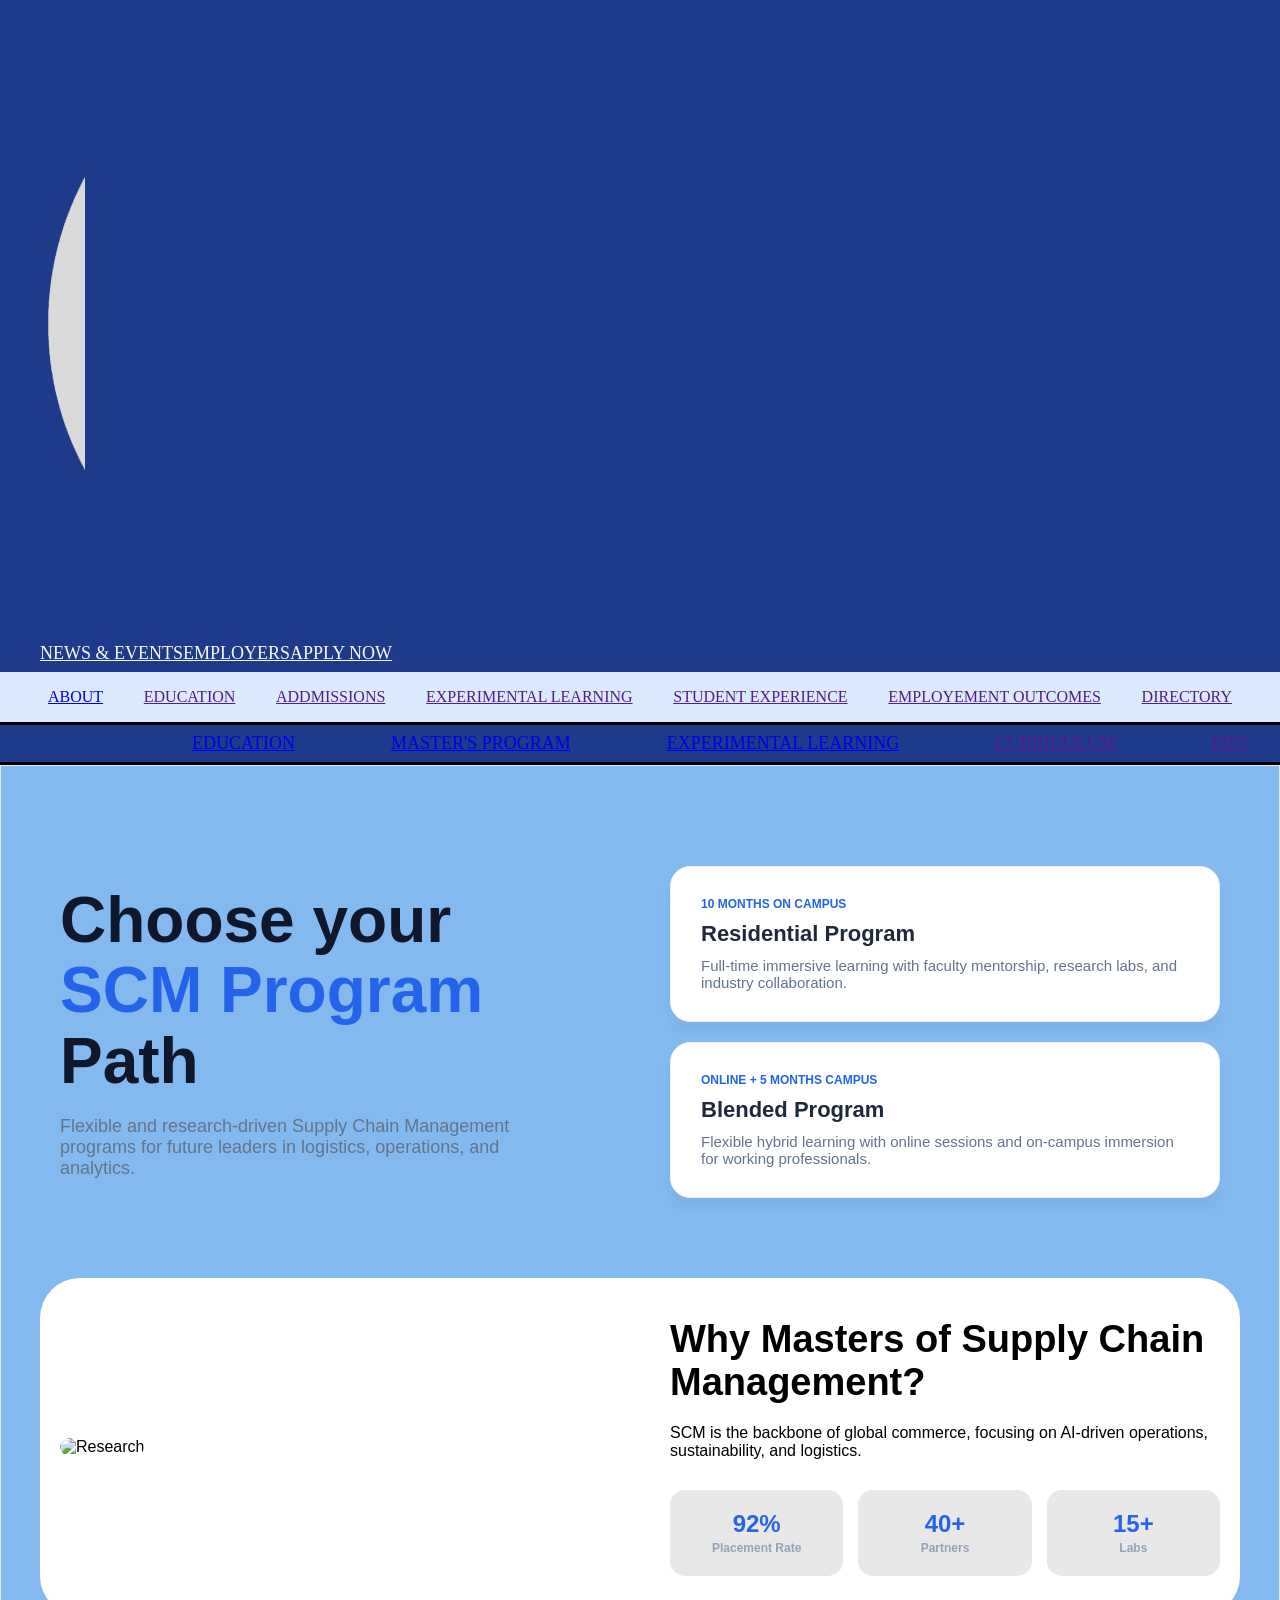
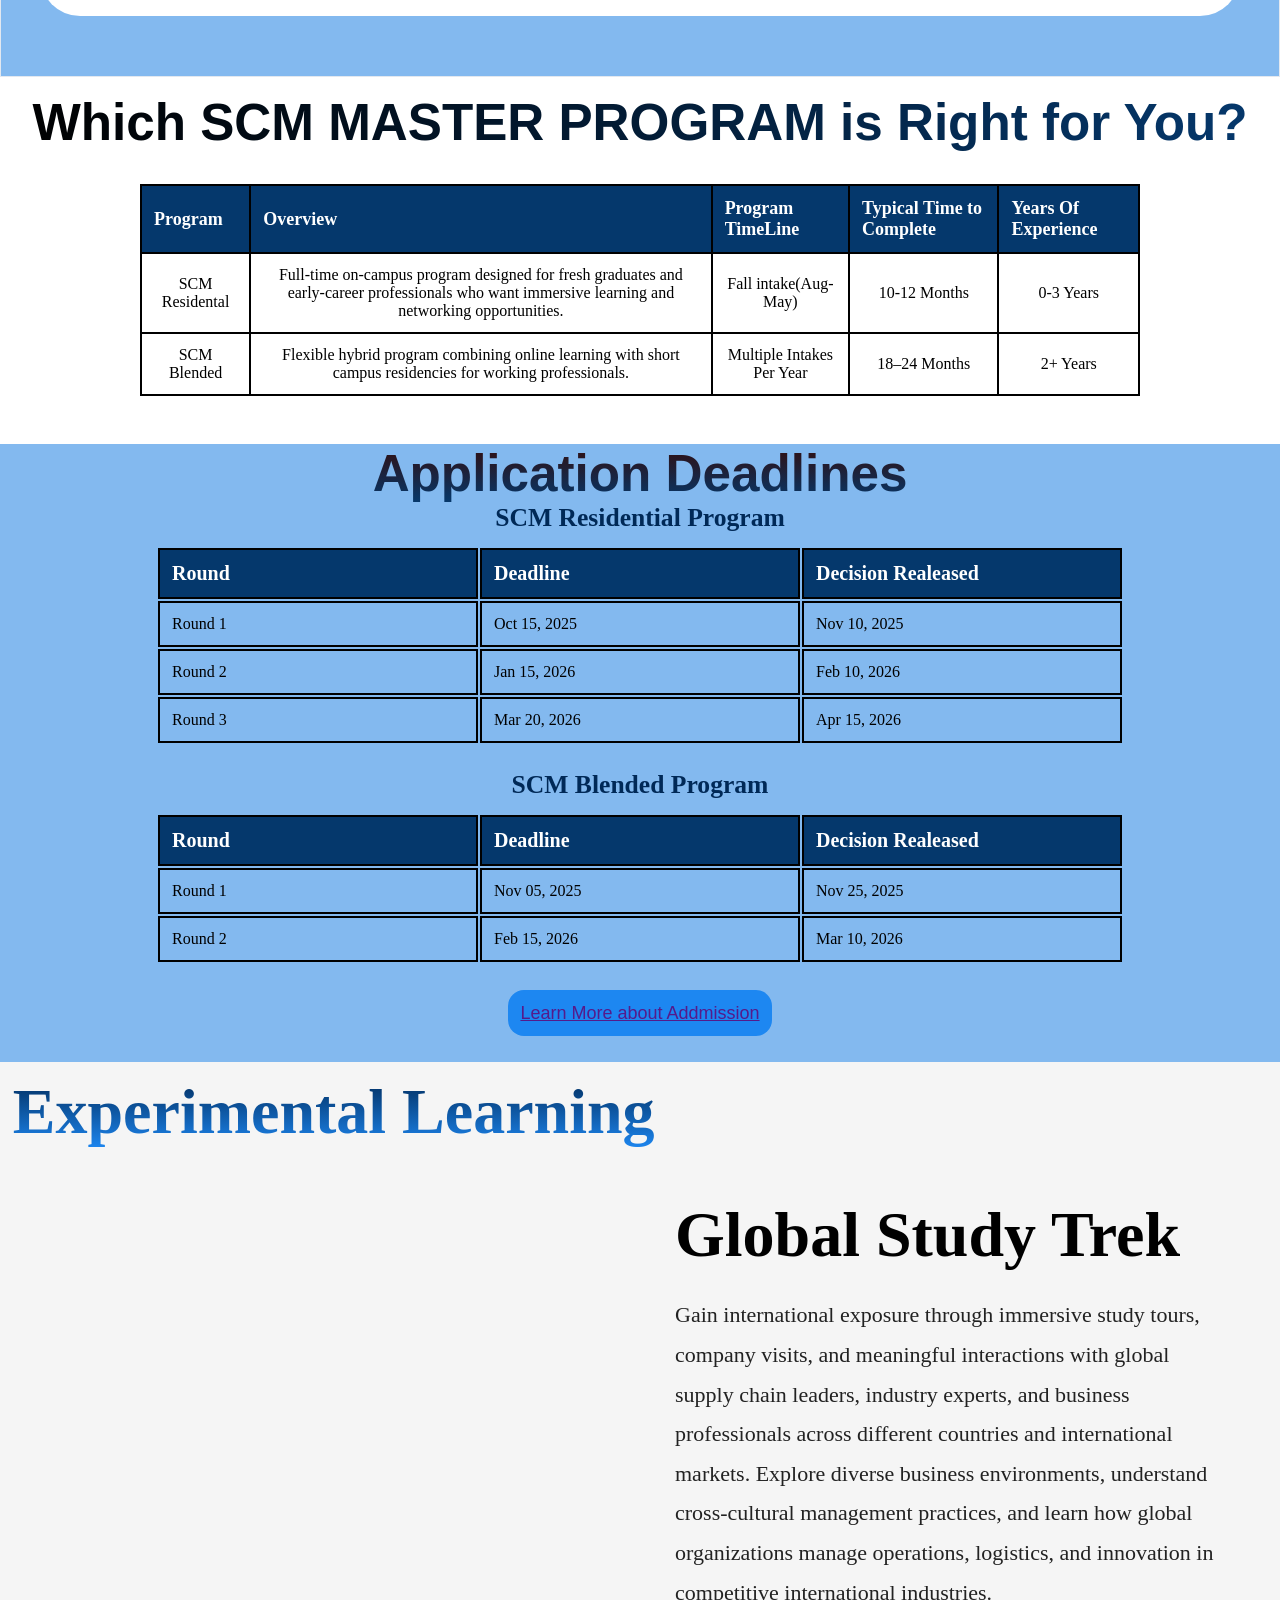
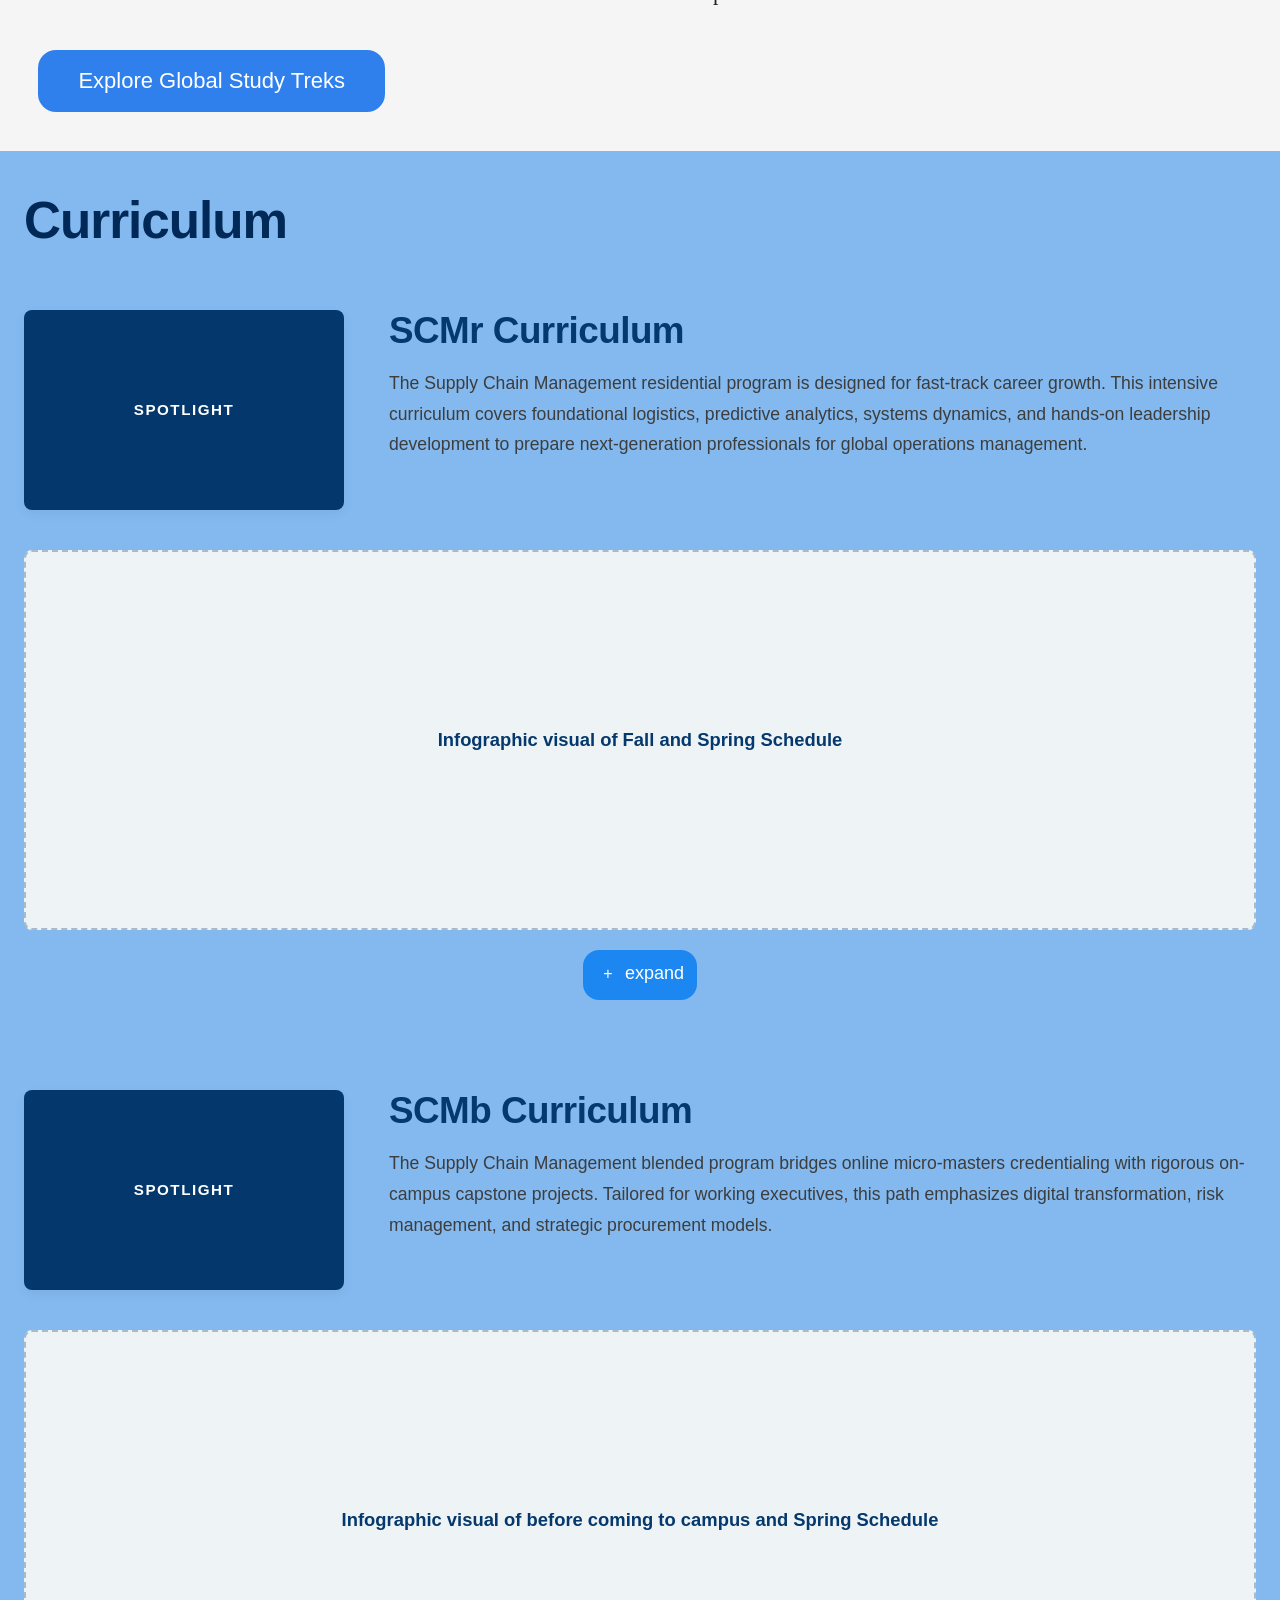
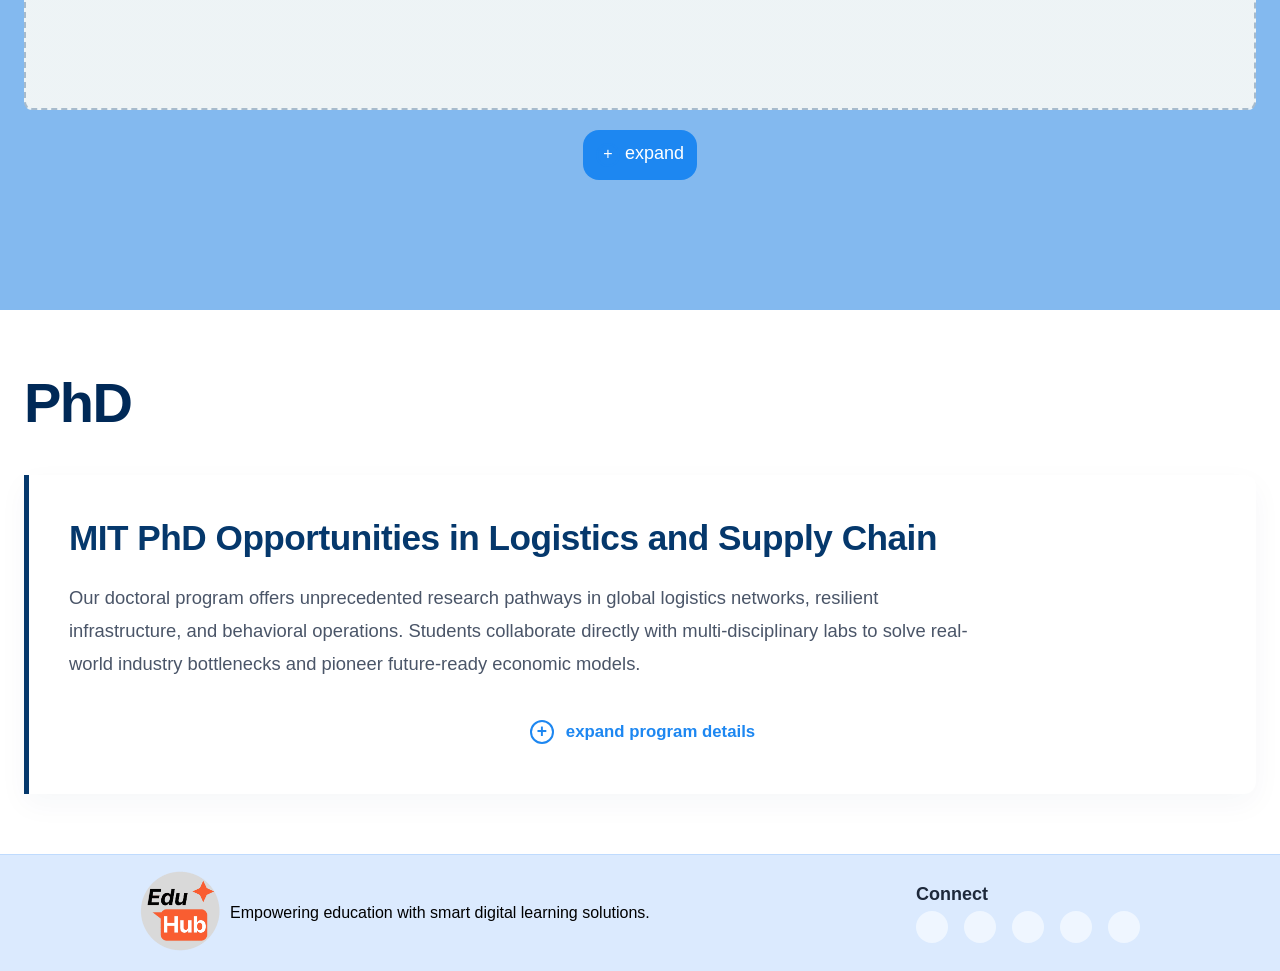
==== commit c2760d54: "Final Education webpage updated" ====
--- a/HTML/education.html
+++ b/HTML/education.html
@@ -249,6 +249,159 @@
           <!-- ------------FETCHING VIA JAAVA SCRIPT------- -->
         </div>
       </section>
+      <div class="curriculum-container-large">
+        <h1 class="main-title-large">Curriculum</h1>
+
+        <section class="curriculum-section-large">
+          <div class="intro-block-large">
+            <div
+              class="spotlight-card"
+              style="
+                background-image: url(&quot;https://images.unsplash.com/photo-1434030216411-0b793f4b4173?auto=format&fit=crop&w=600&q=80&quot;);
+                background-size: cover;
+                background-position: center;
+              "
+            >
+              <span>Spotlight</span>
+            </div>
+            <div class="text-content-large">
+              <h2>SCMr Curriculum</h2>
+              <p>
+                The Supply Chain Management residential program is designed for
+                fast-track career growth. This intensive curriculum covers
+                foundational logistics, predictive analytics, systems dynamics,
+                and hands-on leadership development to prepare next-generation
+                professionals for global operations management.
+              </p>
+            </div>
+          </div>
+
+          <div class="infographic-container-large card-container">
+            <div class="card-inner">
+              <div
+                class="card-front infographic-box-large"
+                style="
+                  background-image:
+                    linear-gradient(
+                      rgba(244, 247, 246, 0.94),
+                      rgba(244, 247, 246, 0.94)
+                    ),
+                    url(&quot;https://images.unsplash.com/photo-1531403009284-440f080d1e12?auto=format&fit=crop&w=1200&q=80&quot;);
+                  background-size: cover;
+                  background-position: center;
+                "
+              >
+                <strong>Infographic visual of Fall and Spring Schedule</strong>
+              </div>
+
+              <div
+                class="card-back infographic-box-large"
+                style="background-color: #05386c; color: #ffffff"
+              >
+                <strong
+                  >Detailed Coming soon...</strong
+                >
+              </div>
+            </div>
+
+            <button class="expand-btn-large js-flip-trigger">
+              <span class="plus-icon-large">+</span>
+              <span class="btn-text">expand</span>
+            </button>
+          </div>
+        </section>
+
+        <section class="curriculum-section-large">
+          <div class="intro-block-large">
+            <div
+              class="spotlight-card"
+              style="
+                background-image: url(&quot;https://images.unsplash.com/photo-1522202176988-66273c2fd55f?auto=format&fit=crop&w=600&q=80&quot;);
+                background-size: cover;
+                background-position: center;
+              "
+            >
+              <span>Spotlight</span>
+            </div>
+            <div class="text-content-large">
+              <h2>SCMb Curriculum</h2>
+              <p>
+                The Supply Chain Management blended program bridges online
+                micro-masters credentialing with rigorous on-campus capstone
+                projects. Tailored for working executives, this path emphasizes
+                digital transformation, risk management, and strategic
+                procurement models.
+              </p>
+            </div>
+          </div>
+
+          <div class="infographic-container-large">
+            <div
+              class="infographic-container-large card-container"
+              id="js-infographic-card"
+            >
+              <div class="card-inner">
+                <div
+                  class="card-front infographic-box-large"
+                  style="
+                    background-image:
+                      linear-gradient(
+                        rgba(244, 247, 246, 0.94),
+                        rgba(244, 247, 246, 0.94)
+                      ),
+                      url(&quot;https://images.unsplash.com/photo-1460925895917-afdab827c52f?auto=format&fit=crop&w=1200&q=80&quot;);
+                    background-size: cover;
+                    background-position: center;
+                  "
+                >
+                  <strong id="infographic"
+                    >Infographic visual of before coming to campus and Spring
+                    Schedule</strong
+                  >
+                </div>
+
+                <div
+                  class="card-back infographic-box-large"
+                  style="background-color: #05386c; color: #ffffff"
+                >
+                  <strong
+                    >Detailed Coming Soon...</strong
+                  >
+                </div>
+              </div>
+
+              <button class="expand-btn-large" id="js-expand-btn">
+                <span class="plus-icon-large">+</span> expand
+              </button>
+            </div>
+          </div>
+        </section>
+      </div>
+      <section class="phd-container">
+        <h1 class="phd-main-title">PhD</h1>
+
+        <div class="phd-content-card">
+          <div class="phd-text-wrapper">
+            <h2 class="phd-sub-title">
+              MIT PhD Opportunities in Logistics and Supply Chain
+            </h2>
+
+            <p class="phd-description">
+              Our doctoral program offers unprecedented research pathways in
+              global logistics networks, resilient infrastructure, and
+              behavioral operations. Students collaborate directly with
+              multi-disciplinary labs to solve real-world industry bottlenecks
+              and pioneer future-ready economic models.
+            </p>
+          </div>
+
+          <div class="phd-action-area">
+            <button class="phd-expand-btn">
+              <span class="phd-plus-icon">+</span> expand program details
+            </button>
+          </div>
+        </div>
+      </section>
     </main>
     <footer class="footer">
       <div class="footer-content">
@@ -281,6 +434,12 @@
         </div>
       </div>
     </footer>
+    <script
+      src="https://cdnjs.cloudflare.com/ajax/libs/gsap/3.13.0/gsap.min.js"
+      integrity="sha512-NcZdtrT77bJr4STcmsGAESr06BYGE8woZdSdEgqnpyqac7sugNO+Tr4bGwGF3MsnEkGKhU2KL2xh6Ec+BqsaHA=="
+      crossorigin="anonymous"
+      referrerpolicy="no-referrer"
+    ></script>
     <script src="../JAVA SCRIPT/education.js"></script>
   </body>
 </html>
--- a/CSS/education.css
+++ b/CSS/education.css
@@ -403,7 +403,294 @@
   font-size: 22px;
   font-weight: 500;
 }
-
+/* -----------CURRICULUM-SECTION----- */
+
+.curriculum-container-large {
+    max-width: auto; 
+    margin: 0 auto;
+    padding: 40px 24px;
+    font-family: -apple-system, BlinkMacSystemFont, "Segoe UI", Roboto, sans-serif;
+    background-color: #83b9ef;
+}
+
+.main-title-large {
+    font-size: 3.2rem;
+    font-weight: 700;
+    margin-bottom: 60px;
+    color: #002957;
+    letter-spacing: -1px;
+}
+
+/* Sections spacing */
+.curriculum-section-large {
+    margin-bottom: 90px;
+}
+
+.intro-block-large {
+    display: flex;
+    gap: 45px;
+    margin-bottom: 40px;
+    align-items: flex-start;
+}
+
+.spotlight-card {
+    flex-shrink: 0;
+    width: 320px;  /* Size increased from 240px */
+    height: 200px; /* Size increased from 160px */
+    background-color: #05386c;
+    color: #ffffff;
+    display: flex;
+    align-items: center;
+    justify-content: center;
+    font-size: 0.95rem;
+    font-weight: 600;
+    letter-spacing: 1.5px;
+    text-transform: uppercase;
+    border-radius: 8px;
+    box-shadow: inset 0 0 0 2000px rgba(5, 56, 108, 0.15), 0 4px 12px rgba(0,0,0,0.05); 
+}
+
+
+.text-content-large h2 {
+    font-size: 2.3rem; /* Size increased from 1.9rem */
+    font-weight: 700;
+    margin-bottom: 16px;
+    color: #05386c;
+    letter-spacing: -0.5px;
+}
+
+.text-content-large p {
+    font-size: 1.1rem; /* Highly readable body text */
+    color: #3d3d3d;
+    line-height: 1.75;
+}
+/* Card Container setup for 3D Perspective */
+.card-container {
+    perspective: 1200px;
+    position: relative;
+}
+
+.card-inner {
+    width: 100%;
+    
+    position: relative;
+    transform-style: preserve-3d;
+}
+
+
+.card-front, .card-back {
+    backface-visibility: hidden;
+    width: 100%;
+    left: 0;
+    top: 0;
+}
+
+.card-back {
+    position: absolute;
+    transform: rotateY(180deg);
+}
+.infographic-container-large {
+    display: flex;
+    flex-direction: column;
+    align-items: center;
+    width: 100%;
+}
+
+.infographic-box-large {
+    width: 100%; 
+    height: 380px; 
+    color: #05386c;
+    display: flex;
+    align-items: center;
+    justify-content: center;
+    font-size: 1.15rem;
+    font-weight: 600;
+    text-align: center;
+    padding: 40px;
+    border-radius: 8px;
+    margin-bottom: 20px;
+    border: 2px dashed rgba(5, 56, 108, 0.3);
+}
+
+
+.expand-btn-large {
+    background-color: #1d87f1;
+  padding: 1vw;
+  border: 0px solid #000;
+  border-radius: 1rem;
+  color: white;
+  font-size: 18px;
+  cursor: pointer;
+}
+
+.expand-btn-large:hover {
+    color: #002957;
+}
+
+.expand-btn-large:hover .plus-icon-large {
+    border-color: #002957;
+    transform: scale(1.1);
+}
+
+.plus-icon-large {
+    display: inline-flex;
+    align-items: center;
+    justify-content: center;
+    width: 24px;
+    height: 24px;
+    border: 2px solid #1d87f1;
+    border-radius: 50%;
+    font-size: 1rem;
+    padding-bottom: 3px;
+    transition: all 0.2s ease-in-out;
+}
+
+/* Container Layout */
+.phd-container {
+    max-width: 1280px;
+    margin: 0 auto;
+    padding: 60px 24px;
+    font-family: -apple-system, BlinkMacSystemFont, "Segoe UI", Roboto, sans-serif;
+}
+
+/* Big Bold Main Title using Deep Navy (#002957) */
+.phd-main-title {
+    font-size: 3.5rem;
+    font-weight: 700;
+    color: #002957;
+    margin-bottom: 40px;
+    letter-spacing: -1.5px;
+}
+
+/* Card Wrapper with light accent background for better contrast */
+.phd-content-card {
+    background-color: #ffffff;
+    border-left: 5px solid #05386c; /* Elegant academic left accent border */
+    padding: 40px;
+    border-radius: 0 12px 12px 0;
+    box-shadow: 0 10px 30px rgba(5, 56, 108, 0.04);
+    transition: transform 0.3s ease;
+}
+
+.phd-content-card:hover {
+    transform: translateY(-2px);
+}
+
+/* Text Wrapper Layout */
+.phd-text-wrapper {
+    max-width: 900px; /* Restricting width makes long paragraphs easier to read */
+    margin-bottom: 30px;
+}
+
+/* Sub-heading using Slate Blue (#05386c) */
+.phd-sub-title {
+    font-size: 2.2rem;
+    font-weight: 700;
+    color: #05386c;
+    margin-bottom: 20px;
+    line-height: 1.3;
+    letter-spacing: -0.5px;
+}
+
+/* Description Text */
+.phd-description {
+    font-size: 1.15rem;
+    color: #4a5568;
+    line-height: 1.8;
+}
+
+/* Action Area Centering */
+.phd-action-area {
+    display: flex;
+    justify-content: center;
+    margin-top: 20px;
+}
+
+/* Expand Button Powered by Electric Blue (#1d87f1) */
+.phd-expand-btn {
+    background: none;
+    border: none;
+    color: #1d87f1;
+    font-size: 1.05rem;
+    font-weight: 600;
+    cursor: pointer;
+    display: flex;
+    align-items: center;
+    gap: 12px;
+    padding: 10px 20px;
+    border-radius: 30px;
+    transition: all 0.2s ease-in-out;
+}
+
+.phd-expand-btn:hover {
+    color: #002957; /* Hover changes back to Deep Navy */
+    background-color: rgba(29, 135, 241, 0.06); /* Very soft blue background pill on hover */
+}
+
+.phd-expand-btn:hover .phd-plus-icon {
+    border-color: #002957;
+    background-color: #002957;
+    color: #ffffff;
+}
+
+/* Interactive Round Plus Icon */
+.phd-plus-icon {
+    display: inline-flex;
+    align-items: center;
+    justify-content: center;
+    width: 24px;
+    height: 24px;
+    border: 2px solid #1d87f1;
+    border-radius: 50%;
+    font-size: 1.1rem;
+    padding-bottom: 2px;
+    transition: all 0.2s ease-in-out;
+}
+
+/* Mobile Responsiveness */
+@media (max-width: 768px) {
+    .phd-container {
+        padding: 40px 16px;
+    }
+
+    .phd-main-title {
+        font-size: 2.8rem;
+        margin-bottom: 25px;
+    }
+
+    .phd-content-card {
+        padding: 25px 20px;
+    }
+
+    .phd-sub-title {
+        font-size: 1.6rem;
+    }
+
+    .phd-description {
+        font-size: 1.05rem;
+        line-height: 1.7;
+    }
+}
+/* Responsive Handling */
+@media (max-width: 900px) {
+    .intro-block-large {
+        flex-direction: column;
+        gap: 25px;
+    }
+
+    .spotlight-card {
+        width: 100%;
+        height: 220px;
+    }
+
+    .infographic-box-large {
+        height: 280px;
+    }
+    
+    .main-title-large {
+        font-size: 2.5rem;
+    }
+}
 @media (max-width: 992px) {
 
   .thirdlink{
